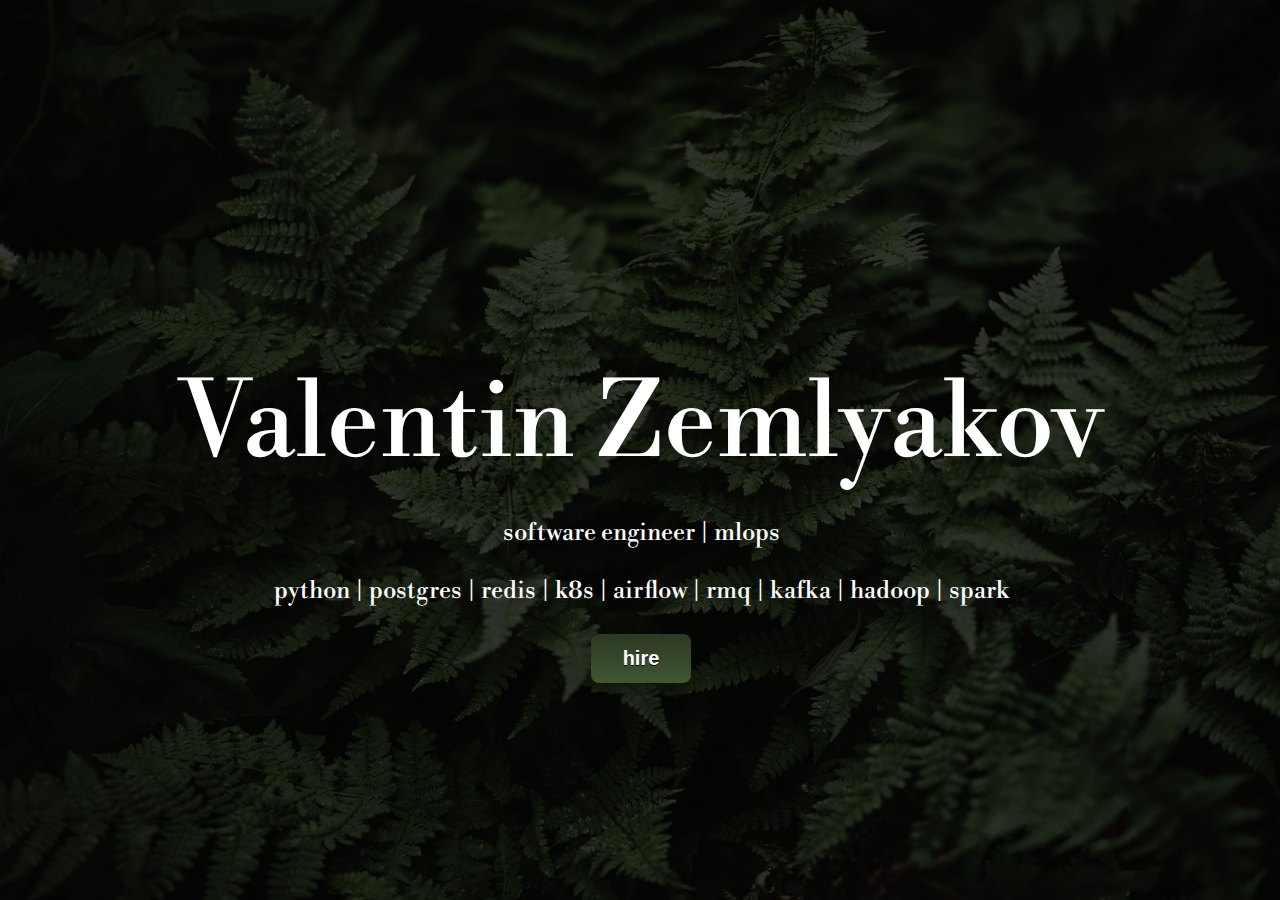
==== index.html @ c5d77407 "init" ====
<!DOCTYPE html>
<html lang="en">
  <head>
    <meta charset="UTF-8" />
    <meta http-equiv="X-UA-Compatible" content="IE=edge" />
    <meta name="viewport" content="width=device-width, initial-scale=1.0" />
    <title>Valentin Zemlyakov</title>
    <link rel="preconnect" href="https://fonts.googleapis.com" />
    <link rel="preconnect" href="https://fonts.gstatic.com" crossorigin />
    <link
      href="https://fonts.googleapis.com/css2?family=Libre+Bodoni&display=swap"
      rel="stylesheet"
    />
    <style>
      * {
        margin: 0;
        padding: 0;
        box-sizing: border-box;
      }
      html {
        font-family: "Libre Bodoni", serif;
        font-size: 24px;
        font-weight: 400;
        text-align: center;
        color: white;
        background-color: #2d3a23;
      }
      body {
        width: 100vw;
        height: 100vh;
        background: url("bg.webp") center center no-repeat;
        background-size: cover;
        background-attachment: fixed;
      }
      header {
        display: inline-block;
        width: 100vw;
        height: 100vh;
        background: rgba(0, 0, 0, 0.75);
      }
      header div {
        width: 100%;
        padding: 40vh 12px 0 14px;
      }
      a {
        box-shadow: 0px 10px 14px -7px #13180f;
        background:linear-gradient(to bottom, #2d3a23  5%, #415631 100%);
        background-color:#4f5756;
        border-radius:8px;
        display:inline-block;
        cursor:pointer;
        color:#ffffff;
        font-family:Arial;
        font-size:20px;
        font-weight:bold;
        padding:13px 32px;
        text-decoration:none;
        text-shadow:0px 1px 0px #000000;
    }
    a:hover {
        background:linear-gradient(to bottom, #415631 5%, #2d3a23 100%);
        background-color:#212121;
    }
    a:active {
        position:relative;
        top:1px;
    }
      h1,
      p {
        width: 100%;
        margin-bottom: 28px;
      }
      h1 {
        font-size: 104px;
        font-weight: 400;
      }
      @media screen and (max-width: 1024px) {
        html {
          font-size: 20px;
        }
        h1 {
          font-size: 70px;
        }
      }
      @media screen and (max-width: 640px) {
        html {
          font-size: 16px;
        }
        h1 {
          font-size: 34px;
        }
      }
    </style>
  </head>
  <body>
    <header>
      <div>
        <h1>Valentin Zemlyakov</h1>
        <p>software engineer | mlops</p>
        <p>
          python | postgres | redis | k8s | airflow | rmq | kafka | hadoop |
          spark
        </p>
        <a href="mailto:me@0010.ru">hire</a>
      </div>
    </header>
  </body>
</html>
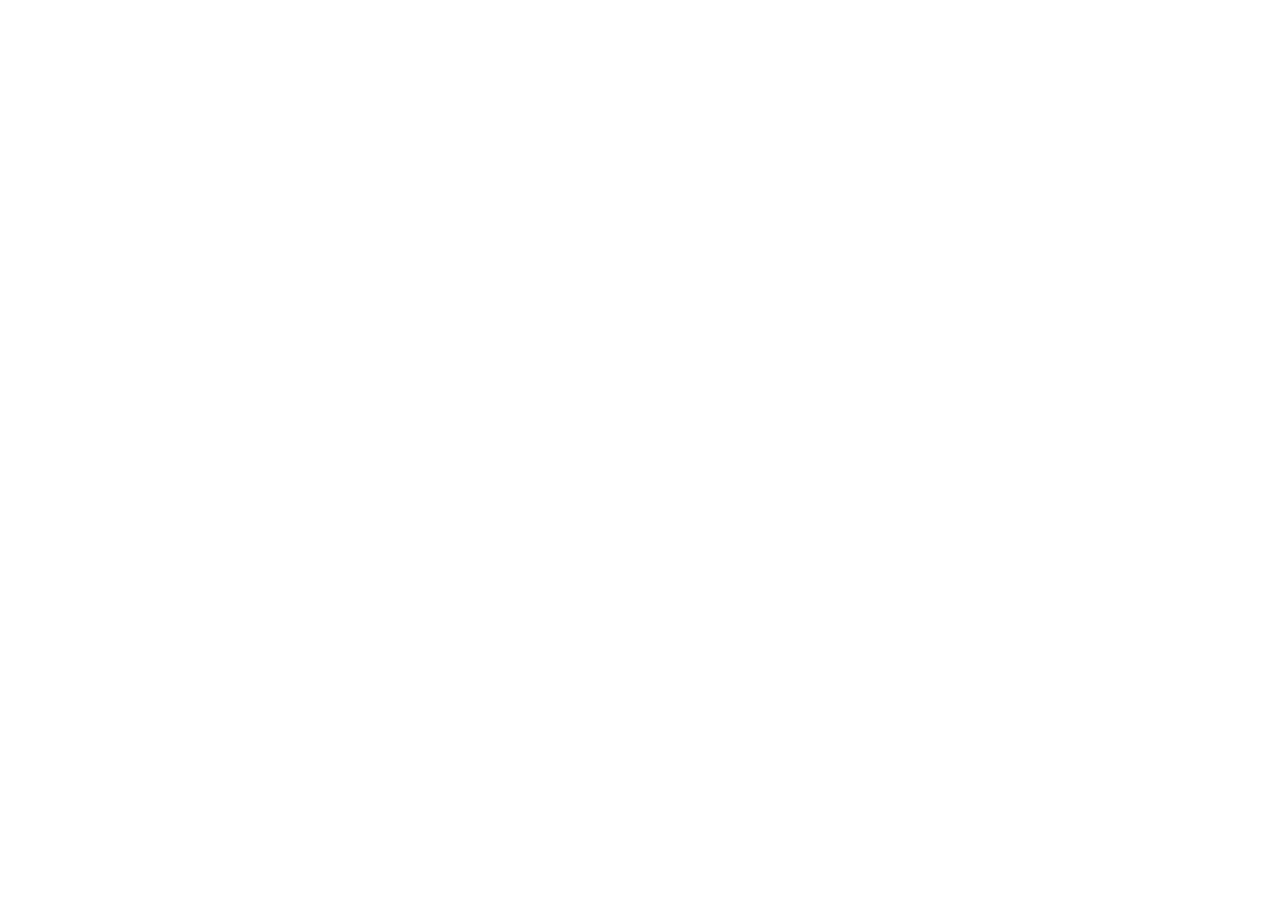
==== commit 9c0da0df: "from scratch" ====
--- a/index.html
+++ b/index.html
@@ -1,108 +1,13 @@
-<!DOCTYPE html>
+<!doctype html>
 <html lang="en">
-  <head>
-    <meta charset="UTF-8" />
-    <meta http-equiv="X-UA-Compatible" content="IE=edge" />
-    <meta name="viewport" content="width=device-width, initial-scale=1.0" />
-    <title>Valentin Zemlyakov</title>
-    <link rel="preconnect" href="https://fonts.googleapis.com" />
-    <link rel="preconnect" href="https://fonts.gstatic.com" crossorigin />
-    <link
-      href="https://fonts.googleapis.com/css2?family=Libre+Bodoni&display=swap"
-      rel="stylesheet"
-    />
-    <style>
-      * {
-        margin: 0;
-        padding: 0;
-        box-sizing: border-box;
-      }
-      html {
-        font-family: "Libre Bodoni", serif;
-        font-size: 24px;
-        font-weight: 400;
-        text-align: center;
-        color: white;
-        background-color: #2d3a23;
-      }
-      body {
-        width: 100vw;
-        height: 100vh;
-        background: url("bg.webp") center center no-repeat;
-        background-size: cover;
-        background-attachment: fixed;
-      }
-      header {
-        display: inline-block;
-        width: 100vw;
-        height: 100vh;
-        background: rgba(0, 0, 0, 0.75);
-      }
-      header div {
-        width: 100%;
-        padding: 40vh 12px 0 14px;
-      }
-      a {
-        box-shadow: 0px 10px 14px -7px #13180f;
-        background:linear-gradient(to bottom, #2d3a23  5%, #415631 100%);
-        background-color:#4f5756;
-        border-radius:8px;
-        display:inline-block;
-        cursor:pointer;
-        color:#ffffff;
-        font-family:Arial;
-        font-size:20px;
-        font-weight:bold;
-        padding:13px 32px;
-        text-decoration:none;
-        text-shadow:0px 1px 0px #000000;
-    }
-    a:hover {
-        background:linear-gradient(to bottom, #415631 5%, #2d3a23 100%);
-        background-color:#212121;
-    }
-    a:active {
-        position:relative;
-        top:1px;
-    }
-      h1,
-      p {
-        width: 100%;
-        margin-bottom: 28px;
-      }
-      h1 {
-        font-size: 104px;
-        font-weight: 400;
-      }
-      @media screen and (max-width: 1024px) {
-        html {
-          font-size: 20px;
-        }
-        h1 {
-          font-size: 70px;
-        }
-      }
-      @media screen and (max-width: 640px) {
-        html {
-          font-size: 16px;
-        }
-        h1 {
-          font-size: 34px;
-        }
-      }
-    </style>
-  </head>
-  <body>
-    <header>
-      <div>
-        <h1>Valentin Zemlyakov</h1>
-        <p>software engineer | mlops</p>
-        <p>
-          python | postgres | redis | k8s | airflow | rmq | kafka | hadoop |
-          spark
-        </p>
-        <a href="mailto:me@0010.ru">hire</a>
-      </div>
-    </header>
-  </body>
+<head>
+  <meta charset="utf-8">
+  <meta name="viewport" content="width=device-width, initial-scale=1">
+  <title>Валентин Земляков</title>
+
+</head>
+<body>
+    <code> <content></content> </code>
+</body>
 </html>
+
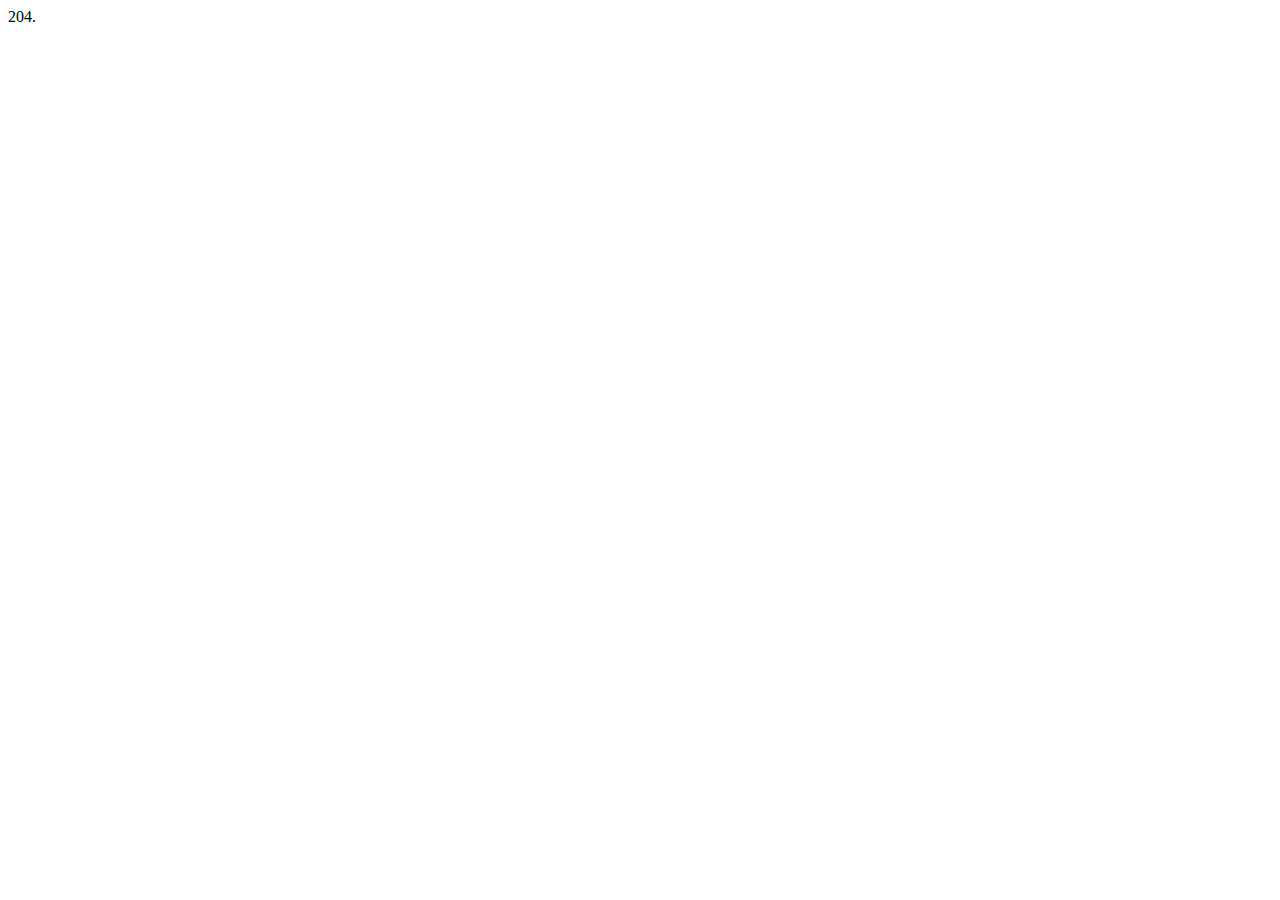
==== commit bcf58dbf: "204." ====
--- a/index.html
+++ b/index.html
@@ -7,7 +7,7 @@
 
 </head>
 <body>
-    <code> <content></content> </code>
+204.
 </body>
 </html>
 
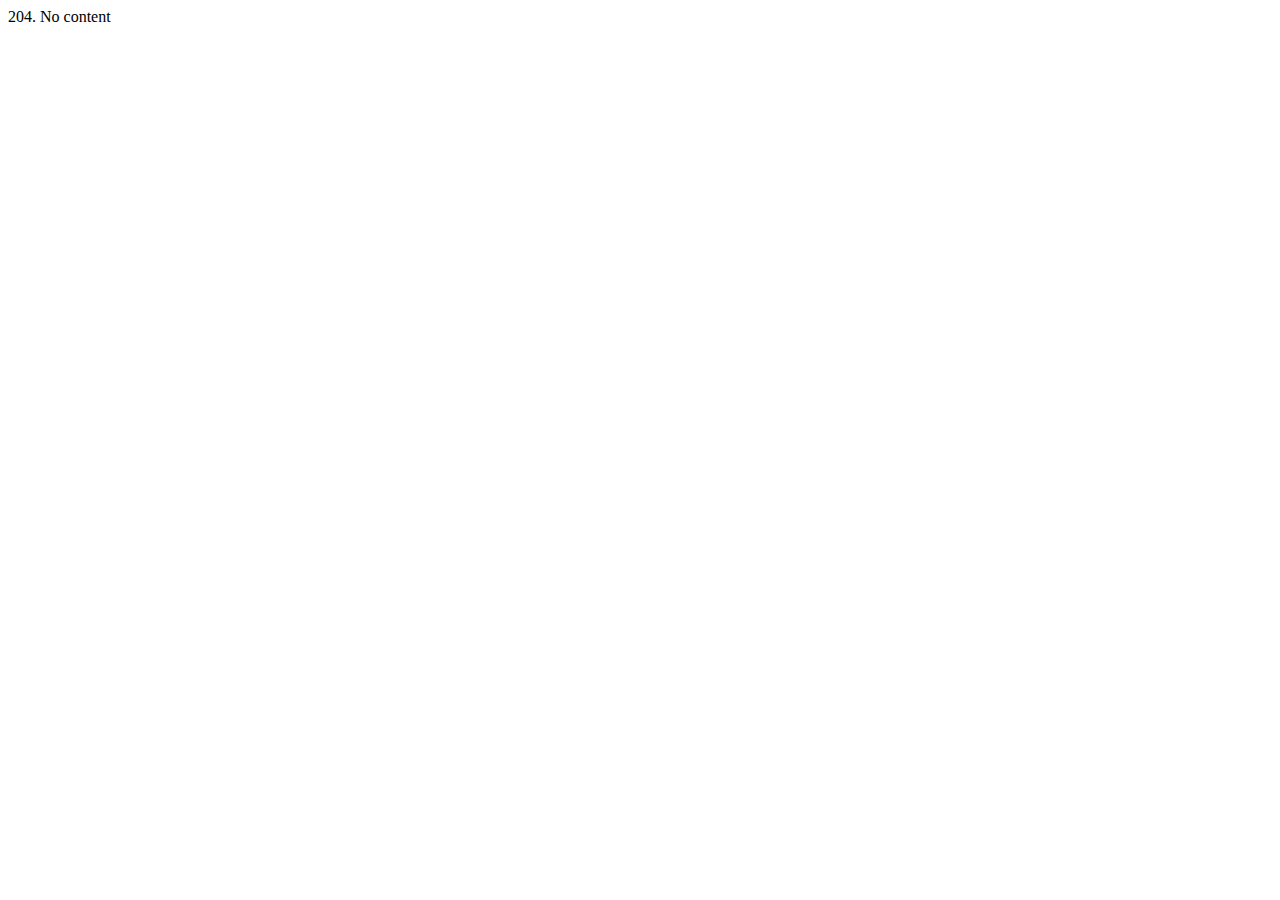
==== commit 42d0a74e: "no content" ====
--- a/index.html
+++ b/index.html
@@ -7,7 +7,7 @@
 
 </head>
 <body>
-204.
+204. No content
 </body>
 </html>
 
